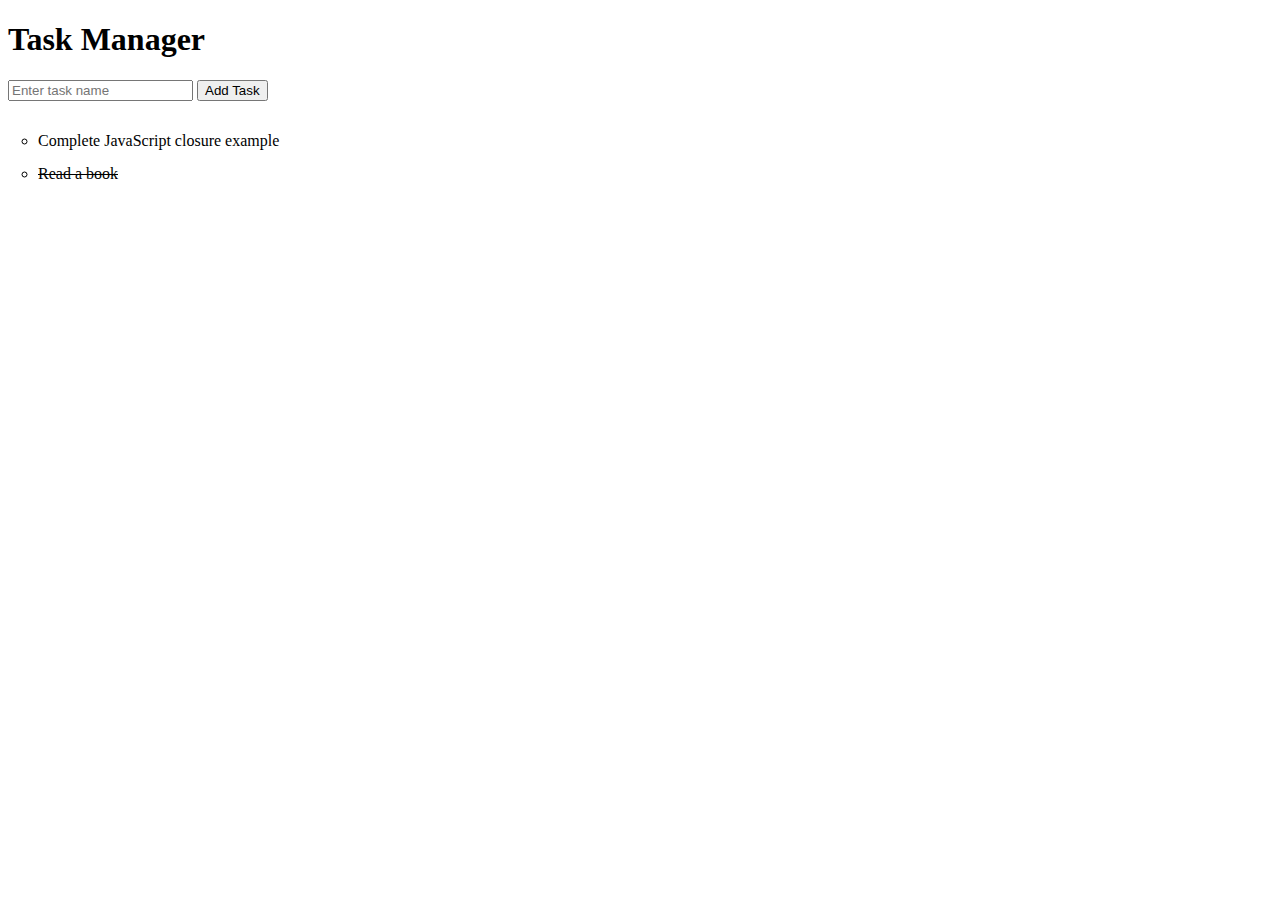
==== index.html @ 0d06a147 "first commit" ====
<!DOCTYPE html>
<html lang="en">
  <head>
    <meta charset="UTF-8">
    <meta name="viewport" content="width=device-width, initial-scale=1.0">
    <title>Task Manager</title>
    <style>
      ul {
        list-style-type:circle;
        padding: 15px;
      }
      li {
        margin-bottom: 15px;
        margin-left: 15px;
      }
      li:hover{
        cursor: pointer;
      }
      .completed {
        text-decoration: line-through;
      }
    </style>
  </head>
  <body>

    <h1>Task Manager</h1>
    <form id="taskForm">
      <input type="text" id="taskInput" placeholder="Enter task name">
      <button type="submit">Add Task</button>
    </form>
    <ul id="taskList">
      <!-- Tasks will be dynamically added here -->
    </ul>
    <script src="./Task-15.js"></script>
  </body>
</html>
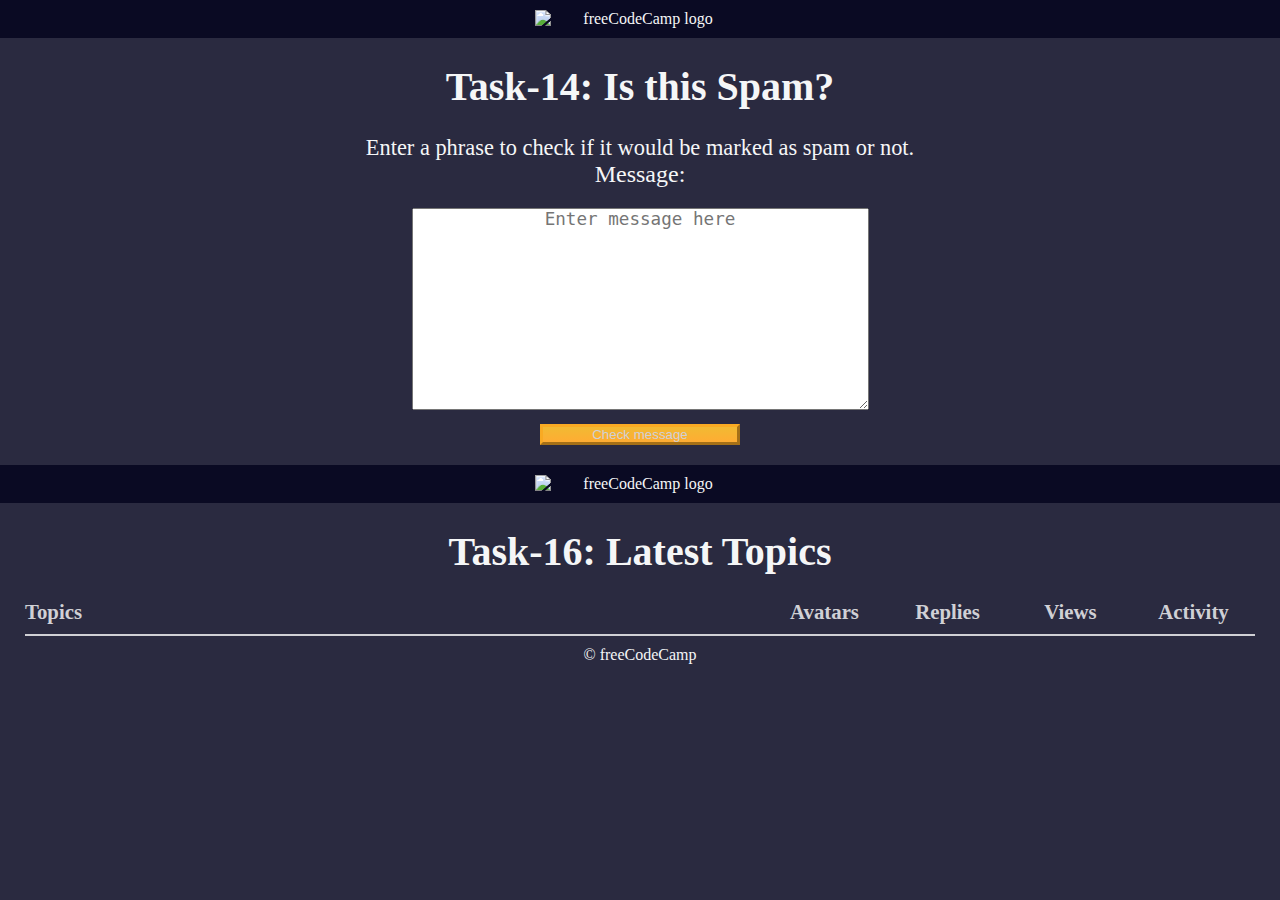
==== commit bd2af0dd: "first commit" ====
--- a/index.html
+++ b/index.html
@@ -1,36 +1,79 @@
 <!DOCTYPE html>
 <html lang="en">
   <head>
-    <meta charset="UTF-8">
-    <meta name="viewport" content="width=device-width, initial-scale=1.0">
-    <title>Task Manager</title>
-    <style>
-      ul {
-        list-style-type:circle;
-        padding: 15px;
-      }
-      li {
-        margin-bottom: 15px;
-        margin-left: 15px;
-      }
-      li:hover{
-        cursor: pointer;
-      }
-      .completed {
-        text-decoration: line-through;
-      }
-    </style>
+    <meta charset="UTF-8" />
+    <meta name="viewport" content="width=device-width" />
+    <title>Learn Regular Expressions by Building a Spam Filter</title>
+    <link rel="stylesheet" href="styles.css" />
   </head>
+
   <body>
+    <!---------------------------------- Task-14 ---------------------------------->
 
-    <h1>Task Manager</h1>
-    <form id="taskForm">
-      <input type="text" id="taskInput" placeholder="Enter task name">
-      <button type="submit">Add Task</button>
-    </form>
-    <ul id="taskList">
-      <!-- Tasks will be dynamically added here -->
-    </ul>
-    <script src="./Task-15.js"></script>
+    <header>
+      <nav>
+        <img
+          class="fcc-logo"
+          src="https://cdn.freecodecamp.org/platform/universal/fcc_primary.svg"
+          alt="freeCodeCamp logo"
+        />
+      </nav>
+      <h1 class="title">Task-14: Is this Spam?</h1>
+      <p class="description">
+        Enter a phrase to check if it would be marked as spam or not.
+      </p>
+    </header>
+    <main>
+      <label class="message-label" for="message-input">Message: </label>
+      <textarea
+        placeholder="Enter message here"
+        value=""
+        type="text"
+        name="message"
+        id="message-input"
+        rows="10"
+        cols="40"
+      ></textarea>
+      <button class="btn" id="check-message-btn" type="button">
+        Check message
+      </button>
+      <p id="result"></p>
+    </main>
+    <script src="./Task-14.js"></script>
+    
+    <!---------------------------------- Task-16 ---------------------------------->
+    
+    <header>
+      <nav>
+        <img
+        class="fcc-logo"
+        src="https://cdn.freecodecamp.org/platform/universal/fcc_primary.svg"
+        alt="freeCodeCamp logo"
+        />
+      </nav>
+      <h1 class="title">Task-16: Latest Topics</h1>
+    </header>
+    <main>
+      <div class="table-wrapper">
+        <table>
+          <thead>
+            <tr>
+              <th id="topics">Topics</th>
+              <th id="avatars">Avatars</th>
+              <th id="replies">Replies</th>
+              <th id="views">Views</th>
+              <th id="activity">Activity</th>
+            </tr>
+          </thead>
+          <tbody id="posts-container"></tbody>
+        </table>
+      </div>
+    </main>
+    <script src="./Task-16.js"></script>
+
+    <!---------------------------------- Task-17 ---------------------------------->
+
+
+    <footer class="footer">&copy; freeCodeCamp</footer>
   </body>
-</html>+  </html>--- a/styles.css
+++ b/styles.css
@@ -0,0 +1,238 @@
+/****************************** Task-14 *****************************/
+*,
+*::before,
+*::after {
+  box-sizing: border-box;
+  margin: 0;
+  padding: 0;
+}
+
+:root {
+  --dark-grey: #1b1b32;
+  --light-grey: #f5f6f7;
+  --golden-yellow: #fecc4c;
+  --yellow: #ffcc4c;
+  --gold: #feac32;
+  --orange: #ffac33;
+  --dark-orange: #f89808;
+}
+
+body {
+  background-color: var(--dark-grey);
+  color: var(--light-grey);
+}
+
+body,
+#message-input:placeholder-shown {
+  text-align: center;
+}
+
+textarea {
+  max-width: 90%;
+}
+
+.main-text {
+  margin: 25px 0;
+}
+
+.title {
+  font-size: 2.5rem;
+}
+
+.description {
+  margin-top: 15px;
+  font-size: 1.4rem;
+}
+
+.message-label {
+  display: block;
+  margin-bottom: 20px;
+  font-size: 1.5rem;
+}
+
+#message-input:placeholder-shown,
+textarea {
+  font-size: 1.1rem;
+}
+
+.btn {
+  display: block;
+  cursor: pointer;
+  width: 200px;
+  margin: 10px auto;
+  color: var(--dark-grey);
+  background-color: var(--gold);
+  background-image: linear-gradient(var(--golden-yellow), var(--orange));
+  border-color: var(--gold);
+  border-width: 3px;
+}
+
+.btn:hover {
+  background-image: linear-gradient(var(--yellow), var(--dark-orange));
+}
+
+#result {
+  font-size: 2rem;
+  margin: 20px 0;
+}
+
+.footer {
+  margin-top: 10px;
+}
+
+/****************************** Task-16 *****************************/
+* {
+  margin: 0;
+  padding: 0;
+  box-sizing: border-box;
+}
+
+:root {
+  --main-bg-color: #2a2a40;
+  --black: #000;
+  --dark-navy: #0a0a23;
+  --dark-grey: #d0d0d5;
+  --medium-grey: #dfdfe2;
+  --light-grey: #f5f6f7;
+  --peach: #f28373;
+  --salmon-color: #f0aea9;
+  --light-blue: #8bd9f6;
+  --light-orange: #f8b172;
+  --light-green: #93cb5b;
+  --golden-yellow: #f1ba33;
+  --gold: #f9aa23;
+  --green: #6bca6b;
+}
+
+body {
+  background-color: var(--main-bg-color);
+}
+
+nav {
+  background-color: var(--dark-navy);
+  padding: 10px 0;
+}
+
+.fcc-logo {
+  width: 210px;
+  display: block;
+  margin: auto;
+}
+
+.title {
+  margin: 25px 0;
+  text-align: center;
+  color: var(--light-grey);
+}
+
+.table-wrapper {
+  padding: 0 25px;
+  overflow-x: auto;
+}
+
+table {
+  width: 100%;
+  color: var(--dark-grey);
+  margin: auto;
+  table-layout: fixed;
+  border-collapse: collapse;
+  overflow-x: scroll;
+}
+
+#topics {
+  text-align: start;
+  width: 60%;
+}
+
+th {
+  border-bottom: 2px solid var(--dark-grey);
+  padding-bottom: 10px;
+  font-size: 1.3rem;
+}
+
+td:not(:first-child) {
+  text-align: center;
+}
+
+td {
+  border-bottom: 1px solid var(--dark-grey);
+  padding: 20px 0;
+}
+
+.post-title {
+  font-size: 1.2rem;
+  color: var(--medium-grey);
+  text-decoration: none;
+}
+
+.category {
+  padding: 3px;
+  color: var(--black);
+  text-decoration: none;
+  display: block;
+  width: fit-content;
+  margin: 10px 0 10px;
+}
+
+.career {
+  background-color: var(--salmon-color);
+}
+
+.feedback,
+.html-css {
+  background-color: var(--light-blue);
+}
+
+.support {
+  background-color: var(--light-orange);
+}
+
+.general {
+  background-color: var(--light-green);
+}
+
+.javascript {
+  background-color: var(--golden-yellow);
+}
+
+.backend {
+  background-color: var(--gold);
+}
+
+.python {
+  background-color: var(--green);
+}
+
+.motivation {
+  background-color: var(--peach);
+}
+
+.avatar-container {
+  display: flex;
+  justify-content: center;
+  gap: 10px;
+  flex-wrap: wrap;
+}
+
+.avatar-container img {
+  width: 30px;
+  height: 30px;
+}
+
+@media (max-width: 750px) {
+  .table-wrapper {
+    padding: 0 15px;
+  }
+
+  table {
+    width: 700px;
+  }
+
+  th {
+    font-size: 1.2rem;
+  }
+
+  .post-title {
+    font-size: 1.1rem;
+  }
+}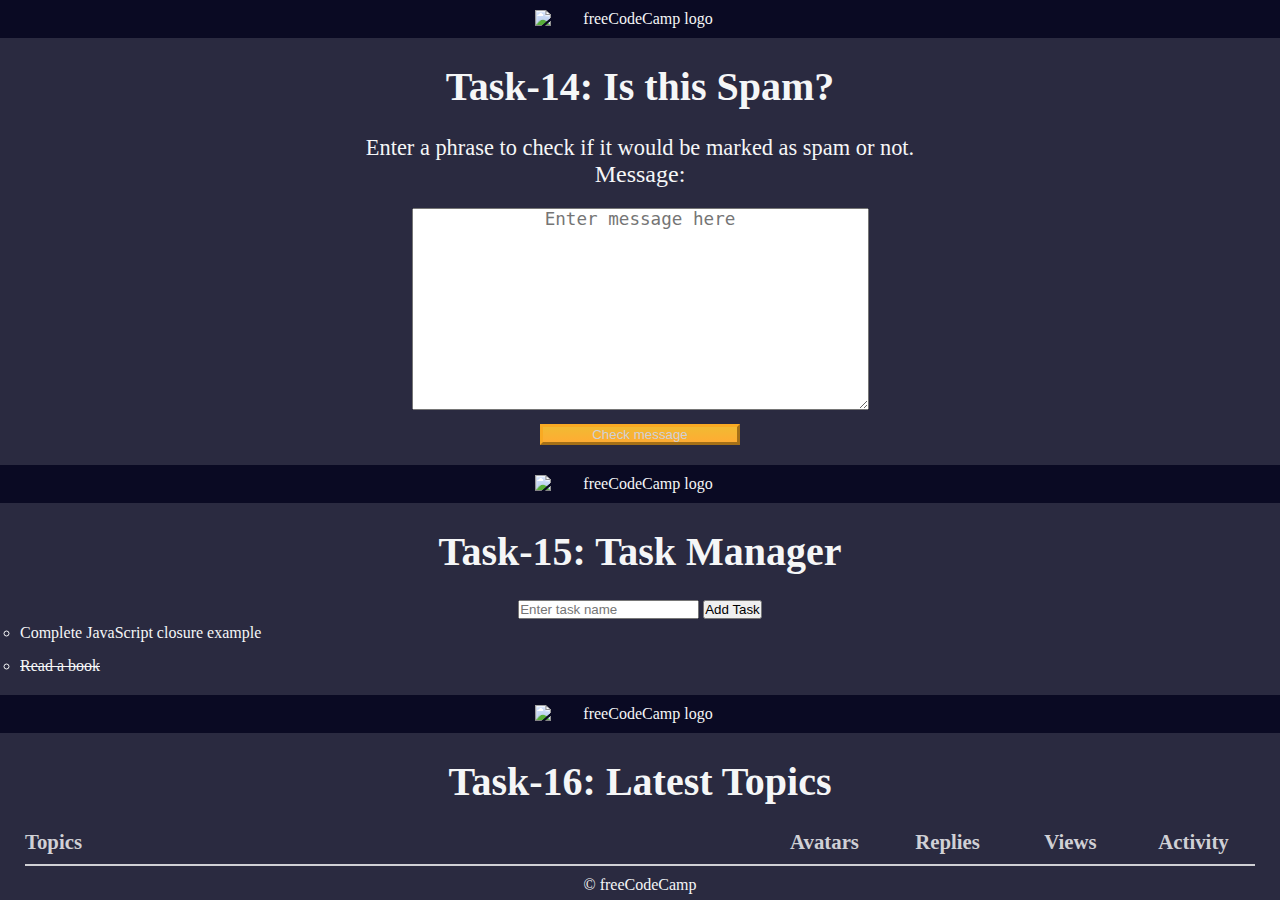
==== commit af188032: "first commit" ====
--- a/index.html
+++ b/index.html
@@ -40,6 +40,28 @@
       <p id="result"></p>
     </main>
     <script src="./Task-14.js"></script>
+
+    <!---------------------------------- Task-15 ---------------------------------->
+    <header>
+      <nav>
+        <img
+          class="fcc-logo"
+          src="https://cdn.freecodecamp.org/platform/universal/fcc_primary.svg"
+          alt="freeCodeCamp logo"
+        />
+      </nav>
+      <h1 class="title">Task-15: Task Manager</h1>
+    </header>
+    <main>
+      <form id="taskForm">
+        <input type="text" id="taskInput" placeholder="Enter task name">
+        <button type="submit">Add Task</button>
+      </form>
+      <ul id="taskList">
+        <!-- Tasks will be dynamically added here -->
+      </ul>
+    </main>
+    <script src="./Task-15.js"></script>
     
     <!---------------------------------- Task-16 ---------------------------------->
     
--- a/styles.css
+++ b/styles.css
@@ -1,3 +1,20 @@
+/****************************** Task-15 *****************************/
+ul {
+  list-style-type:circle;
+  padding: 5px;
+}
+li {
+  margin-bottom: 15px;
+  margin-left: 15px;
+  width: max-content;
+}
+li:hover{
+  cursor: pointer;
+}
+.completed {
+  text-decoration: line-through;
+}
+
 /****************************** Task-14 *****************************/
 *,
 *::before,
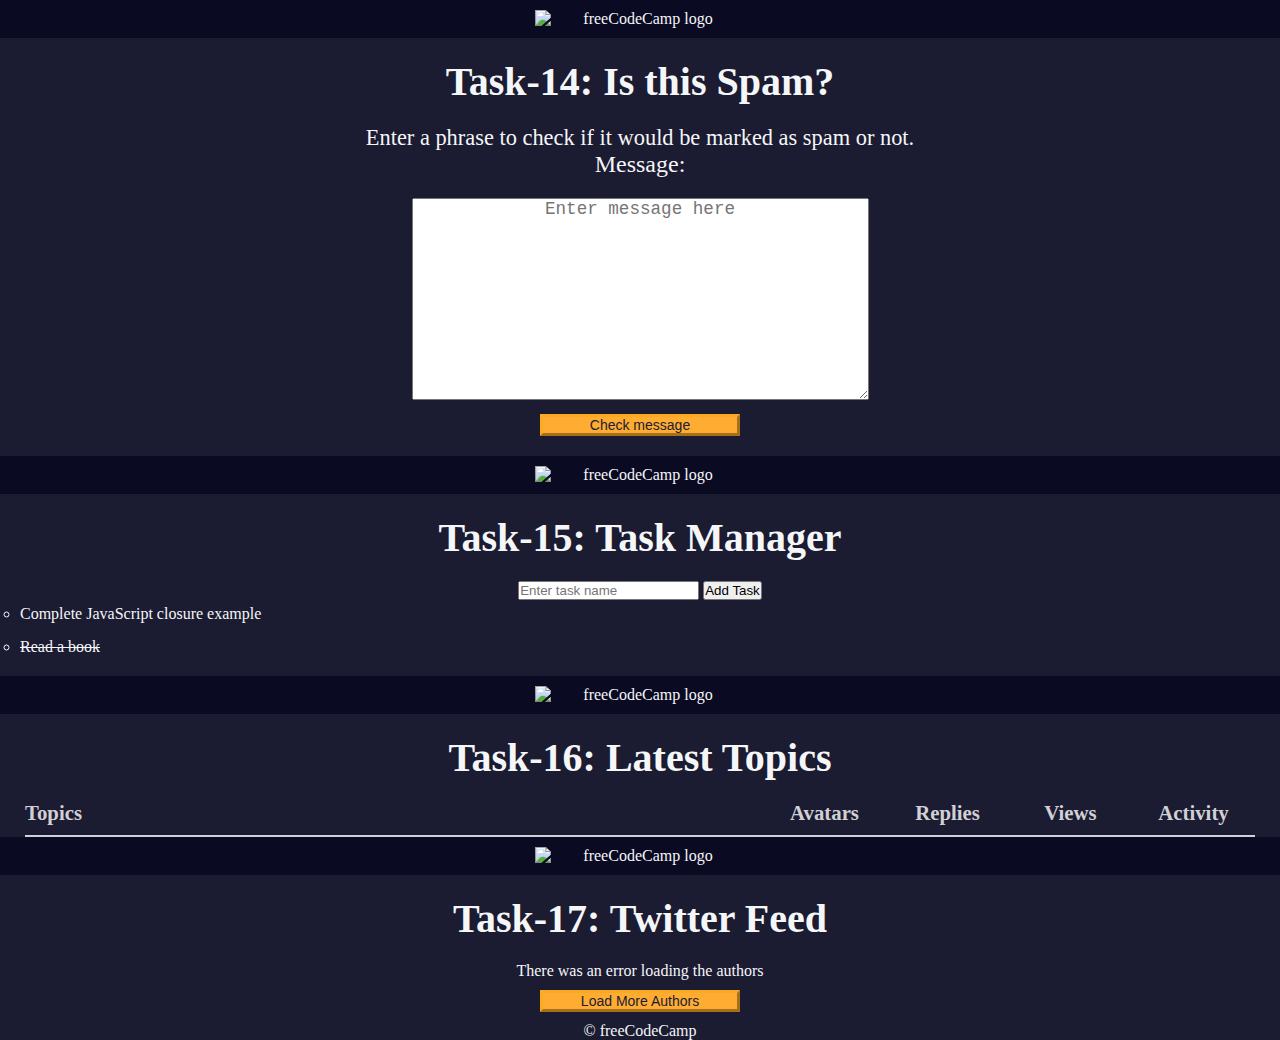
==== commit c7eaa8c5: "task-17" ====
--- a/index.html
+++ b/index.html
@@ -95,6 +95,23 @@
 
     <!---------------------------------- Task-17 ---------------------------------->
 
+    <header>
+      <nav>
+        <img
+        class="fcc-logo"
+        src="https://cdn.freecodecamp.org/platform/universal/fcc_primary.svg"
+        alt="freeCodeCamp logo"
+        />
+      </nav>
+      <h1 class="title">Task-17: Twitter Feed</h1>
+    </header>
+    <main>
+      <div id="author-container"></div>
+      <button class="btn" id="load-more-btn">Load More Authors</button>
+    </main>
+    <script src="./Task-17.js"></script>
+
+    <!---------------------------------- Task-18 ---------------------------------->
 
     <footer class="footer">&copy; freeCodeCamp</footer>
   </body>
--- a/styles.css
+++ b/styles.css
@@ -240,16 +240,82 @@
   .table-wrapper {
     padding: 0 15px;
   }
-
+  
   table {
     width: 700px;
   }
-
+  
   th {
     font-size: 1.2rem;
   }
-
+  
   .post-title {
     font-size: 1.1rem;
   }
+}
+/****************************** Task-17 *****************************/
+* {
+  margin: 0;
+  padding: 0;
+  box-sizing: border-box;
+}
+
+:root {
+  --main-bg-color: #1b1b32;
+  --light-grey: #f5f6f7;
+  --dark-purple: #5a01a7;
+  --golden-yellow: #feac32;
+}
+
+body {
+  background-color: var(--main-bg-color);
+  text-align: center;
+}
+
+.title {
+  color: var(--light-grey);
+  margin: 20px 0;
+}
+
+#author-container {
+  display: flex;
+  flex-wrap: wrap;
+  justify-content: center;
+}
+
+.user-card {
+  border-radius: 15px;
+  width: 300px;
+  height: 350px;
+  background-color: var(--light-grey);
+  margin: 20px;
+}
+
+.user-img {
+  width: 150px;
+  height: 150px;
+  object-fit: cover;
+}
+
+.purple-divider {
+  background-color: var(--dark-purple);
+  width: 100%;
+  height: 15px;
+}
+
+.author-name {
+  margin: 10px;
+}
+
+.bio {
+  margin: 20px;
+}
+
+.error-msg {
+  color: var(--light-grey);
+}
+
+.btn {
+  color: var(--main-bg-color);
+  font-size: 14px;
 }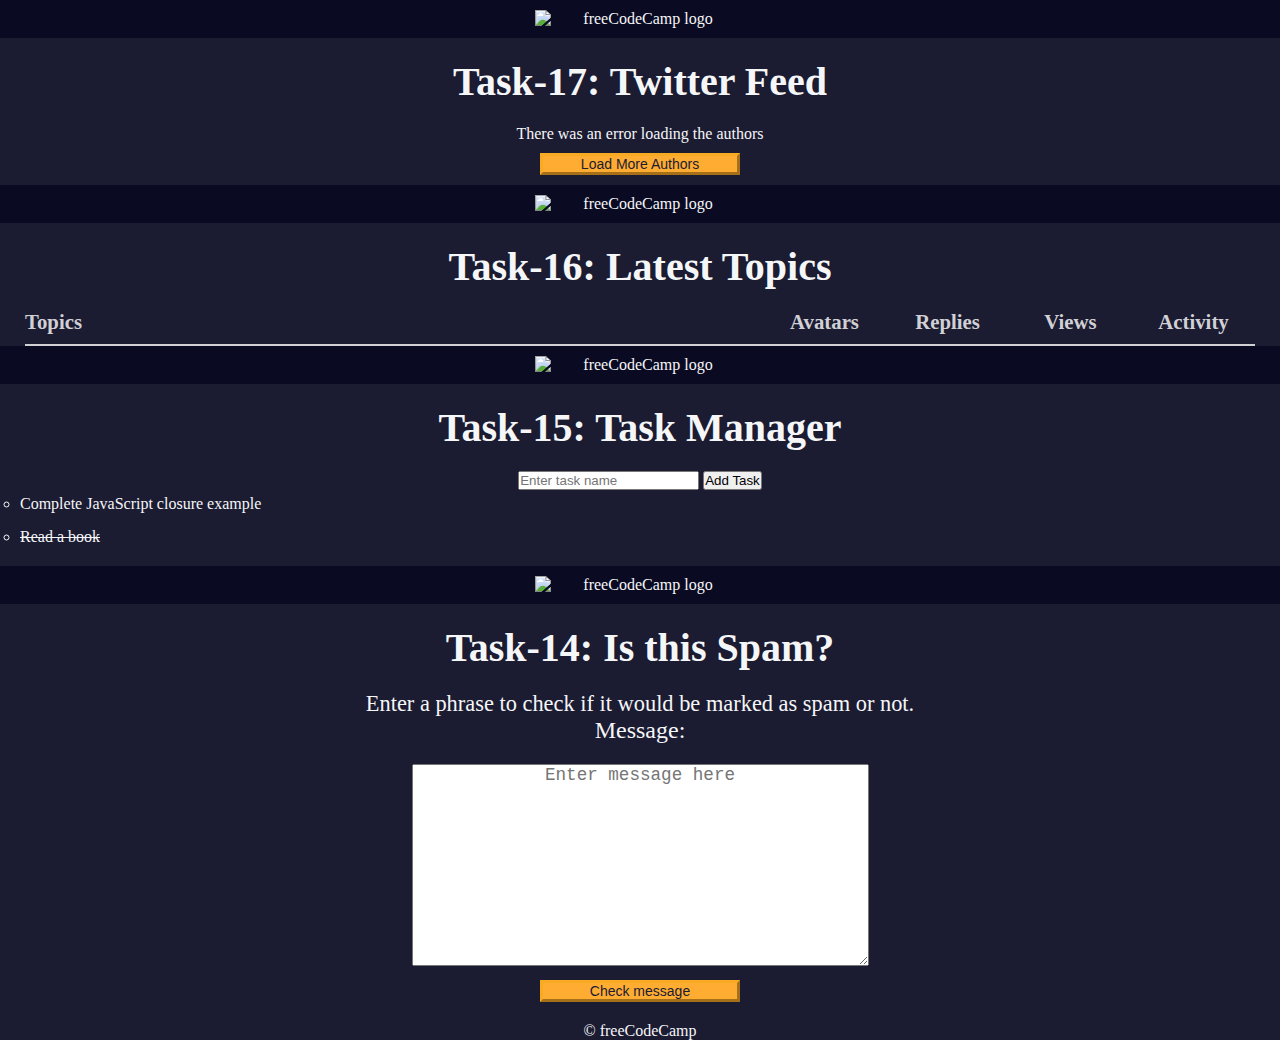
==== commit c56bf4c2: "task-17" ====
--- a/index.html
+++ b/index.html
@@ -3,13 +3,86 @@
   <head>
     <meta charset="UTF-8" />
     <meta name="viewport" content="width=device-width" />
-    <title>Learn Regular Expressions by Building a Spam Filter</title>
+    <title>FreeCodeCamp.org</title>
     <link rel="stylesheet" href="styles.css" />
   </head>
+  
+  <body>
+    <!---------------------------------- Task-18 ---------------------------------->
 
-  <body>
+    
+    <!---------------------------------- Task-17 ---------------------------------->
+    <header>
+      <nav>
+        <img
+        class="fcc-logo"
+        src="https://cdn.freecodecamp.org/platform/universal/fcc_primary.svg"
+        alt="freeCodeCamp logo"
+        />
+      </nav>
+      <h1 class="title">Task-17: Twitter Feed</h1>
+    </header>
+    <main>
+      <div id="author-container"></div>
+      <button class="btn" id="load-more-btn">Load More Authors</button>
+    </main>
+    <script src="./Task-17.js"></script>
+
+
+    <!---------------------------------- Task-16 ---------------------------------->
+    <header>
+      <nav>
+        <img
+        class="fcc-logo"
+        src="https://cdn.freecodecamp.org/platform/universal/fcc_primary.svg"
+        alt="freeCodeCamp logo"
+        />
+      </nav>
+      <h1 class="title">Task-16: Latest Topics</h1>
+    </header>
+    <main>
+      <div class="table-wrapper">
+        <table>
+          <thead>
+            <tr>
+              <th id="topics">Topics</th>
+              <th id="avatars">Avatars</th>
+              <th id="replies">Replies</th>
+              <th id="views">Views</th>
+              <th id="activity">Activity</th>
+            </tr>
+          </thead>
+          <tbody id="posts-container"></tbody>
+        </table>
+      </div>
+    </main>
+    <script src="./Task-16.js"></script>
+
+
+    <!---------------------------------- Task-15 ---------------------------------->
+    <header>
+      <nav>
+        <img
+          class="fcc-logo"
+          src="https://cdn.freecodecamp.org/platform/universal/fcc_primary.svg"
+          alt="freeCodeCamp logo"
+        />
+      </nav>
+      <h1 class="title">Task-15: Task Manager</h1>
+    </header>
+    <main>
+      <form id="taskForm">
+        <input type="text" id="taskInput" placeholder="Enter task name">
+        <button type="submit">Add Task</button>
+      </form>
+      <ul id="taskList">
+        <!-- Tasks will be dynamically added here -->
+      </ul>
+    </main>
+    <script src="./Task-15.js"></script>
+
+
     <!---------------------------------- Task-14 ---------------------------------->
-
     <header>
       <nav>
         <img
@@ -41,77 +114,7 @@
     </main>
     <script src="./Task-14.js"></script>
 
-    <!---------------------------------- Task-15 ---------------------------------->
-    <header>
-      <nav>
-        <img
-          class="fcc-logo"
-          src="https://cdn.freecodecamp.org/platform/universal/fcc_primary.svg"
-          alt="freeCodeCamp logo"
-        />
-      </nav>
-      <h1 class="title">Task-15: Task Manager</h1>
-    </header>
-    <main>
-      <form id="taskForm">
-        <input type="text" id="taskInput" placeholder="Enter task name">
-        <button type="submit">Add Task</button>
-      </form>
-      <ul id="taskList">
-        <!-- Tasks will be dynamically added here -->
-      </ul>
-    </main>
-    <script src="./Task-15.js"></script>
-    
-    <!---------------------------------- Task-16 ---------------------------------->
-    
-    <header>
-      <nav>
-        <img
-        class="fcc-logo"
-        src="https://cdn.freecodecamp.org/platform/universal/fcc_primary.svg"
-        alt="freeCodeCamp logo"
-        />
-      </nav>
-      <h1 class="title">Task-16: Latest Topics</h1>
-    </header>
-    <main>
-      <div class="table-wrapper">
-        <table>
-          <thead>
-            <tr>
-              <th id="topics">Topics</th>
-              <th id="avatars">Avatars</th>
-              <th id="replies">Replies</th>
-              <th id="views">Views</th>
-              <th id="activity">Activity</th>
-            </tr>
-          </thead>
-          <tbody id="posts-container"></tbody>
-        </table>
-      </div>
-    </main>
-    <script src="./Task-16.js"></script>
 
-    <!---------------------------------- Task-17 ---------------------------------->
-
-    <header>
-      <nav>
-        <img
-        class="fcc-logo"
-        src="https://cdn.freecodecamp.org/platform/universal/fcc_primary.svg"
-        alt="freeCodeCamp logo"
-        />
-      </nav>
-      <h1 class="title">Task-17: Twitter Feed</h1>
-    </header>
-    <main>
-      <div id="author-container"></div>
-      <button class="btn" id="load-more-btn">Load More Authors</button>
-    </main>
-    <script src="./Task-17.js"></script>
-
-    <!---------------------------------- Task-18 ---------------------------------->
 
     <footer class="footer">&copy; freeCodeCamp</footer>
   </body>
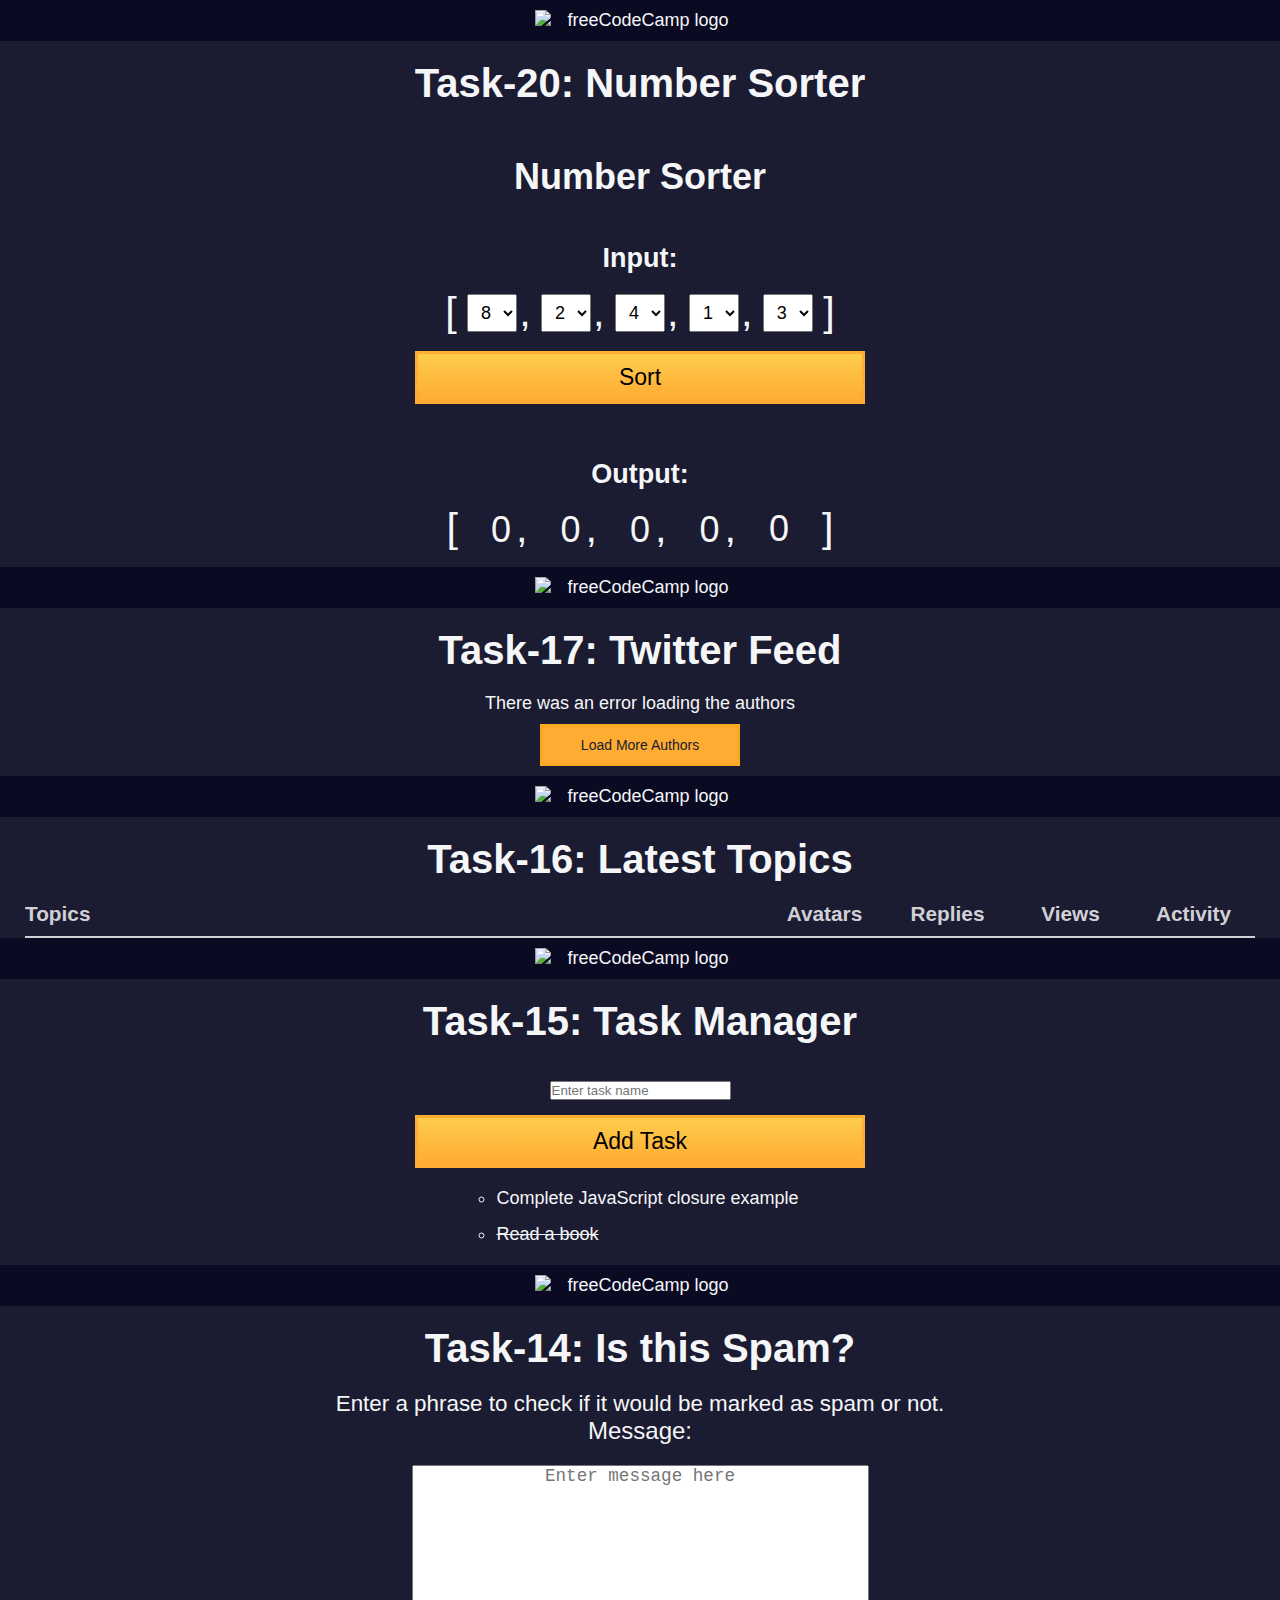
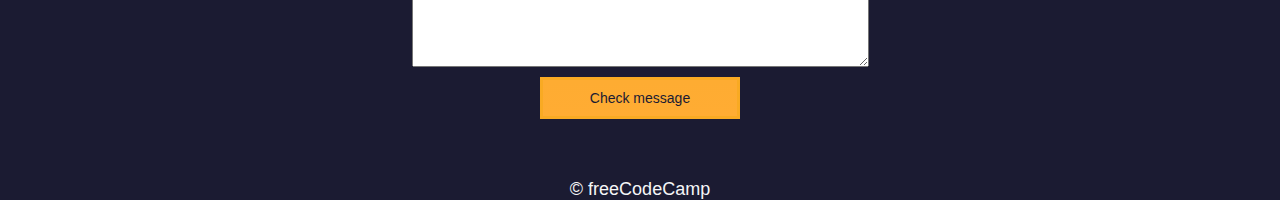
==== commit ed140eb6: "task-20" ====
--- a/index.html
+++ b/index.html
@@ -8,8 +8,150 @@
   </head>
   
   <body>
-    <!---------------------------------- Task-18 ---------------------------------->
-
+    <!---------------------------------- Task-20 ---------------------------------->
+    
+    <header>
+      <nav>
+        <img
+        class="fcc-logo"
+        src="https://cdn.freecodecamp.org/platform/universal/fcc_primary.svg"
+        alt="freeCodeCamp logo"
+        />
+      </nav>
+      <h1 class="title">Task-20: Number Sorter</h1>
+    </header>
+    <main>
+      <h1>Number Sorter</h1>
+      <form id="form" class="form">
+        <h2>Input:</h2>
+        <fieldset>
+          <span class="bracket">[</span>
+          <div>
+            <select
+              name="values"
+              class="values-dropdown"
+              aria-label="first number"
+            >
+              <option value="0">0</option>
+              <option value="1">1</option>
+              <option value="2">2</option>
+              <option value="3">3</option>
+              <option value="4">4</option>
+              <option value="5">5</option>
+              <option value="6">6</option>
+              <option value="7">7</option>
+              <option value="8" selected>8</option>
+              <option value="9">9</option>
+            </select>
+            <span class="comma">,</span>
+          </div>
+          <div>
+            <select
+              name="values"
+              class="values-dropdown"
+              aria-label="second number"
+            >
+              <option value="0">0</option>
+              <option value="1">1</option>
+              <option value="2" selected>2</option>
+              <option value="3">3</option>
+              <option value="4">4</option>
+              <option value="5">5</option>
+              <option value="6">6</option>
+              <option value="7">7</option>
+              <option value="8">8</option>
+              <option value="9">9</option>
+            </select>
+            <span class="comma">,</span>
+          </div>
+          <div>
+            <select
+              name="values"
+              class="values-dropdown"
+              aria-label="third number"
+            >
+              <option value="0">0</option>
+              <option value="1">1</option>
+              <option value="2">2</option>
+              <option value="3">3</option>
+              <option value="4" selected>4</option>
+              <option value="5">5</option>
+              <option value="6">6</option>
+              <option value="7">7</option>
+              <option value="8">8</option>
+              <option value="9">9</option>
+            </select>
+            <span class="comma">,</span>
+          </div>
+          <div>
+            <select
+              name="values"
+              class="values-dropdown"
+              aria-label="fourth number"
+            >
+              <option value="0">0</option>
+              <option value="1" selected>1</option>
+              <option value="2">2</option>
+              <option value="3">3</option>
+              <option value="4">4</option>
+              <option value="5">5</option>
+              <option value="6">6</option>
+              <option value="7">7</option>
+              <option value="8">8</option>
+              <option value="9">9</option>
+            </select>
+            <span class="comma">,</span>
+          </div>
+          <div>
+            <select
+              name="values"
+              class="values-dropdown"
+              aria-label="fifth number"
+            >
+              <option value="0">0</option>
+              <option value="1">1</option>
+              <option value="2">2</option>
+              <option value="3" selected>3</option>
+              <option value="4">4</option>
+              <option value="5">5</option>
+              <option value="6">6</option>
+              <option value="7">7</option>
+              <option value="8">8</option>
+              <option value="9">9</option>
+            </select>
+          </div>
+          <span class="bracket">]</span>
+        </fieldset>
+        <button id="sort">Sort</button>
+      </form>
+      <div class="output-container">
+        <h2>Output:</h2>
+        <div class="output-array">
+          <span class="bracket">[</span>
+          <div>
+            <span class="output-value" id="output-value-0">0</span>
+            <span class="comma">,</span>
+          </div>
+          <div>
+            <span class="output-value" id="output-value-1">0</span>
+            <span class="comma">,</span>
+          </div>
+          <div>
+            <span class="output-value" id="output-value-2">0</span>
+            <span class="comma">,</span>
+          </div>
+          <div>
+            <span class="output-value" id="output-value-3">0</span>
+            <span class="comma">,</span>
+          </div>
+          <div>
+            <span class="output-value" id="output-value-4">0</span>
+          </div>
+            <span class="bracket">]</span>
+        </div>
+      </div>
+    </main>
+    <script src="./Task-20.js"></script>
     
     <!---------------------------------- Task-17 ---------------------------------->
     <header>
--- a/styles.css
+++ b/styles.css
@@ -305,10 +305,12 @@
 
 .author-name {
   margin: 10px;
+  color: #000;
 }
 
 .bio {
   margin: 20px;
+  color: #000;
 }
 
 .error-msg {
@@ -318,4 +320,146 @@
 .btn {
   color: var(--main-bg-color);
   font-size: 14px;
+}
+
+
+/****************************** Task-20 *****************************/
+:root {
+  --gray-00: #ffffff;
+  --gray-05: #f5f6f7;
+  --gray-15: #d0d0d5;
+  --gray-75: #3b3b4f;
+  --gray-85: #1b1b32;
+  --gray-90: #0a0a23;
+  --blue-50: #198eee;
+  --error: #a94442;
+  --danger-color: #850000;
+  --danger-background: #ffadad;
+}
+
+*,
+::before,
+::after {
+  padding: 0;
+  margin: 0;
+  box-sizing: border-box;
+}
+
+body {
+  font-family: "Lato", Helvetica, Arial, sans-serif;
+  font-size: 18px;
+  background-color: var(--gray-85);
+  color: var(--gray-05);
+}
+
+main {
+  display: flex;
+  flex-direction: column;
+  align-items: center;
+}
+
+h1 {
+  margin: 30px auto;
+}
+
+h2 {
+  margin-bottom: 15px;
+}
+
+form {
+  width: 100%;
+  text-align: center;
+  padding: 15px;
+}
+
+fieldset {
+  border: 0 none;
+  height: 100%;
+  margin: auto;
+  display: flex;
+  justify-content: space-around;
+  align-items: center;
+}
+
+fieldset div {
+  display: flex;
+  justify-content: center;
+  align-items: center;
+}
+
+.bracket,
+.comma {
+  font-size: 2.3em;
+}
+
+form .comma {
+  margin-left: 2px;
+}
+
+select {
+  font-family: inherit;
+  font-size: inherit;
+  line-height: inherit;
+  height: 38px;
+  width: 50px;
+  text-align: center;
+}
+
+button {
+  cursor: pointer;
+  margin-top: 15px;
+  text-decoration: none;
+  background-image: linear-gradient(#fecc4c, #ffac33);
+  border: 3px solid #feac32;
+  padding: 10px 16px;
+  font-size: 23px;
+  width: 100%;
+}
+
+select:focus-visible,
+button:focus-visible {
+  outline: 3px solid var(--blue-50);
+}
+
+.output-container {
+  width: 95%;
+  min-height: 55px;
+  margin-top: 25px;
+  border-radius: 0;
+  padding: 15px;
+  overflow-wrap: break-word;
+  text-align: center;
+}
+
+.output-array {
+  width: 100%;
+  margin: auto;
+  display: flex;
+  align-items: center;
+  justify-content: space-around;
+}
+
+.output-value {
+  font-size: 2em;
+}
+
+.alert {
+  background-color: var(--danger-background);
+  border: 3px solid var(--danger-color);
+  color: var(--danger-color);
+}
+
+@media (min-width: 550px) {
+  form,
+  .output-container {
+    max-width: 480px;
+  }
+
+  fieldset {
+    max-width: 400px;
+  }
+
+  .output-array {
+    max-width: 420px;
+  }
 }